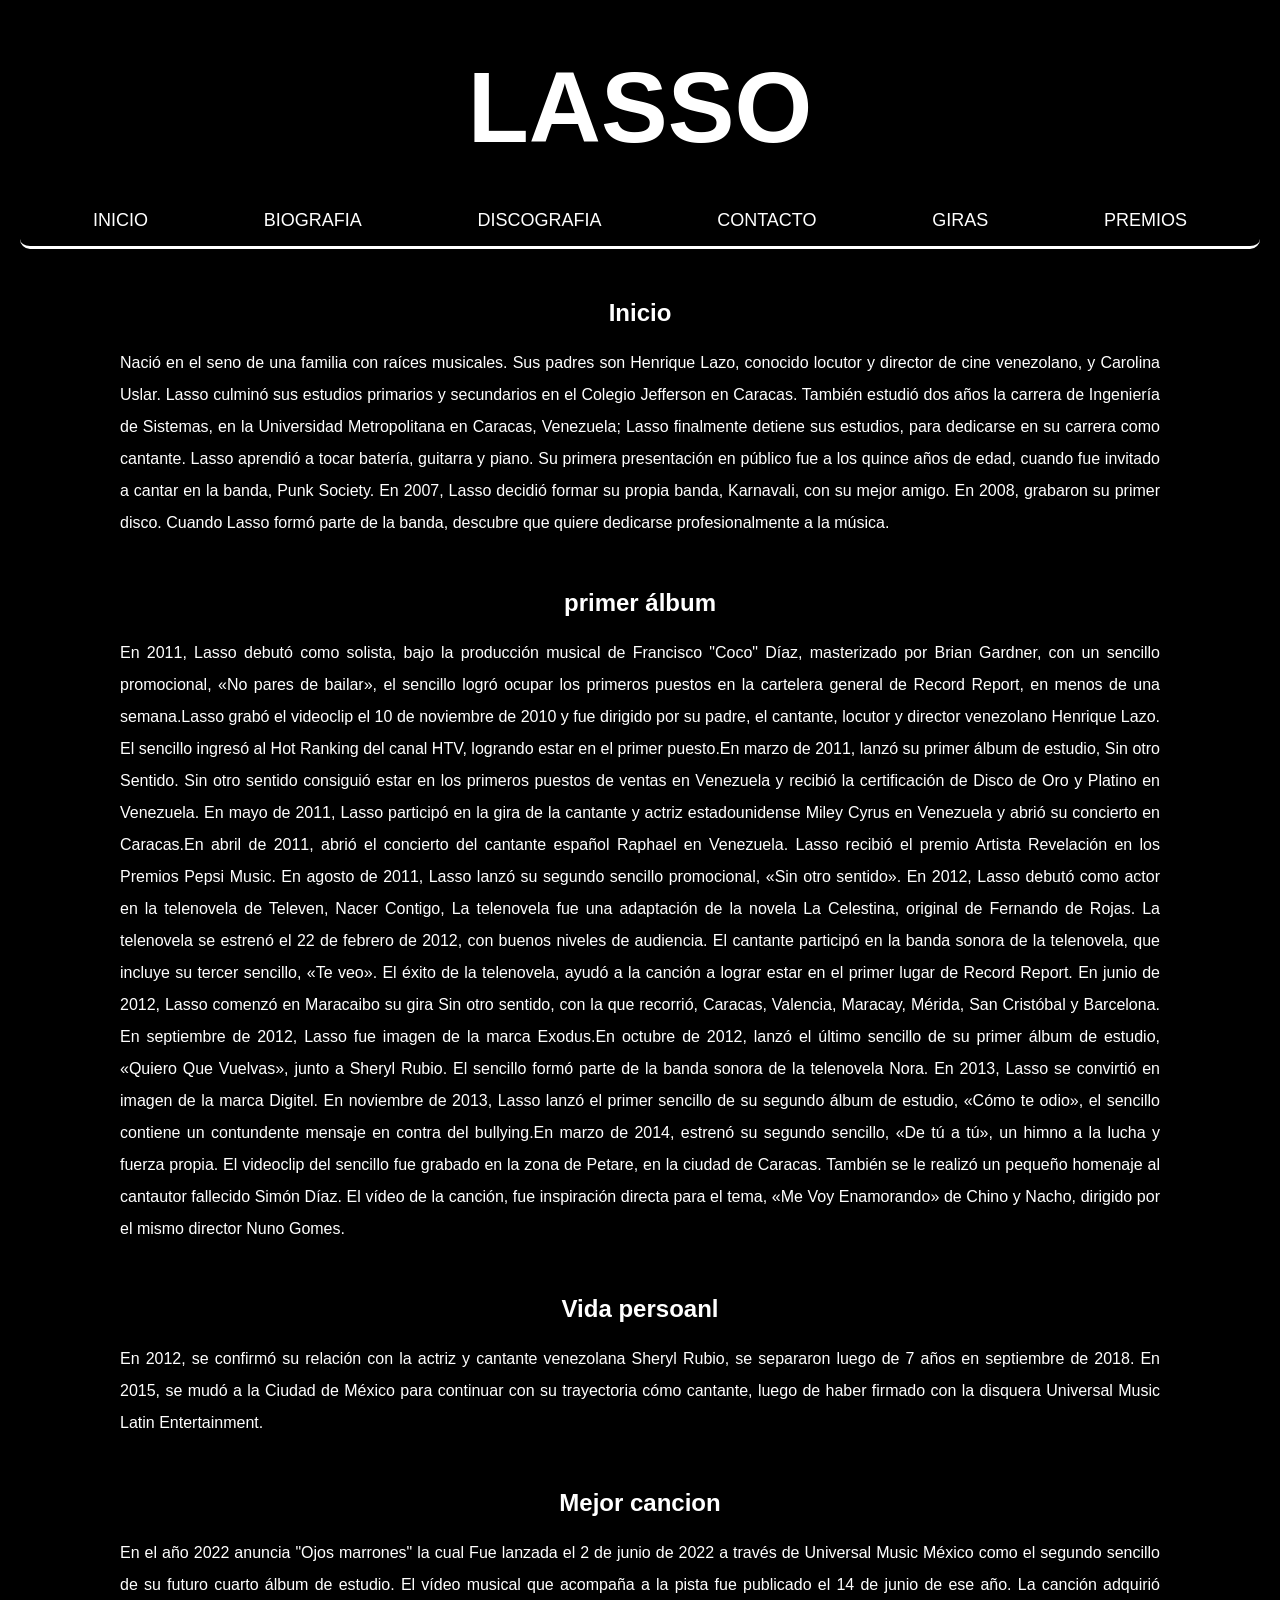
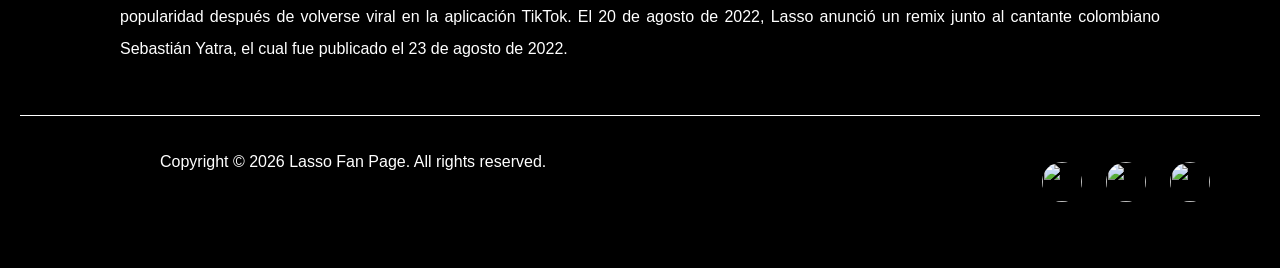
==== otraspaginas/biografia.html @ 793cf857 "Bibliografía y primer guardado oficial" ====
<!DOCTYPE html>
<html lang="en">
<head>
    <meta charset="UTF-8">
    <meta name="viewport" content="width=device-width, initial-scale=1.0">
    <link rel="stylesheet" href="../css/style.css">
    <title>Lasso fan page</title>
</head>
<body>
    <header>
        <h1>LASSO</h1>
    </header>
    <nav>
        <div class="barra">
            <a class="nav-link" href="../index.html">INICIO</a>
            <a class="nav-link" href="/biografia.html">BIOGRAFIA</a>
            <a class="nav-link" href="/discografia.html">DISCOGRAFIA</a>
            <a class="nav-link" href="/contacto.html">CONTACTO</a>
            <a class="nav-link" href="/giras.html">GIRAS</a>
            <a class="nav-link" href="/premios.html">PREMIOS</a>
        </div>
    </nav>
    
    <section class="bibliografia">

        <h2 class="subtitulo">Inicio</h2>
            <p>Nació en el seno de una familia con raíces musicales. Sus padres son Henrique Lazo, conocido locutor y director de cine venezolano, y Carolina Uslar. 
            Lasso culminó sus estudios primarios y secundarios en el Colegio Jefferson en Caracas. También estudió dos años la carrera de Ingeniería de Sistemas, 
            en la Universidad Metropolitana en Caracas, Venezuela; Lasso finalmente detiene sus estudios, para dedicarse en su carrera como cantante. Lasso aprendió 
            a tocar batería, guitarra y piano.
            Su primera presentación en público fue a los quince años de edad, cuando fue invitado a cantar en la banda, Punk Society. En 2007, Lasso decidió formar 
            su propia banda, Karnavali, con su mejor amigo. En 2008, grabaron su primer disco. Cuando Lasso formó parte de la banda, descubre que quiere dedicarse 
            profesionalmente a la música.</p>

        <h2 class="subtitulo">primer álbum</h2>
            <p>En 2011, Lasso debutó como solista, bajo la producción musical de Francisco "Coco" Díaz, masterizado por Brian Gardner, con un sencillo promocional, 
            «No pares de bailar», el sencillo logró ocupar los primeros puestos en la cartelera general de Record Report, en menos de una semana.Lasso grabó el videoclip 
            el 10 de noviembre de 2010 y fue dirigido por su padre, el cantante, locutor y director venezolano Henrique Lazo. El sencillo ingresó al Hot Ranking del canal 
            HTV, logrando estar en el primer puesto.En marzo de 2011, lanzó su primer álbum de estudio, Sin otro Sentido. Sin otro sentido consiguió estar en los primeros 
            puestos de ventas en Venezuela y recibió la certificación de Disco de Oro y Platino en Venezuela. En mayo de 2011, Lasso participó en la gira de la cantante y 
            actriz estadounidense Miley Cyrus en Venezuela y abrió su concierto en Caracas.En abril de 2011, abrió el concierto del cantante español Raphael en Venezuela. 
            Lasso recibió el premio Artista Revelación en los Premios Pepsi Music. En agosto de 2011, Lasso lanzó su segundo sencillo promocional, «Sin otro sentido». En 
            2012, Lasso debutó como actor en la telenovela de Televen, Nacer Contigo, La telenovela fue una adaptación de la novela La Celestina, original de Fernando de 
            Rojas. La telenovela se estrenó el 22 de febrero de 2012, con buenos niveles de audiencia. El cantante participó en la banda sonora de la telenovela, que incluye 
            su tercer sencillo, «Te veo». El éxito de la telenovela, ayudó a la canción a lograr estar en el primer lugar de Record Report. En junio de 2012, Lasso comenzó 
            en Maracaibo su gira Sin otro sentido, con la que recorrió, Caracas, Valencia, Maracay, Mérida, San Cristóbal y Barcelona. En septiembre de 2012, Lasso fue imagen 
            de la marca Exodus.En octubre de 2012, lanzó el último sencillo de su primer álbum de estudio, «Quiero Que Vuelvas», junto a Sheryl Rubio. El sencillo formó parte 
            de la banda sonora de la telenovela Nora. En 2013, Lasso se convirtió en imagen de la marca Digitel. En noviembre de 2013, Lasso lanzó el primer sencillo de su segundo 
            álbum de estudio, «Cómo te odio», el sencillo contiene un contundente mensaje en contra del bullying.En marzo de 2014, estrenó su segundo sencillo, «De tú a tú», 
            un himno a la lucha y fuerza propia. El videoclip del sencillo fue grabado en la zona de Petare, en la ciudad de Caracas. También se le realizó un pequeño 
            homenaje al cantautor fallecido Simón Díaz. El vídeo de la canción, fue inspiración directa para el tema, «Me Voy Enamorando» de Chino y Nacho, dirigido por el 
            mismo director Nuno Gomes.</p>
        
        <h2 class="subtitulo">Vida persoanl</h2>
            <p>En 2012, se confirmó su relación con la actriz y cantante venezolana Sheryl Rubio, se separaron luego de 7 años en septiembre de 2018. En 2015, se mudó a la Ciudad de México para continuar con su trayectoria cómo cantante, luego de haber firmado con la disquera Universal Music Latin Entertainment.</p>

        <h2 class="subtitulo">Mejor cancion</h2>
            <p>En el año 2022 anuncia "Ojos marrones" la cual Fue lanzada el 2 de junio de 2022 a través de Universal Music México como el segundo sencillo de su futuro cuarto 
            álbum de estudio. El vídeo musical que acompaña a la pista fue publicado el 14 de junio de ese año. La canción adquirió popularidad después de volverse viral en la 
            aplicación TikTok. El 20 de agosto de 2022, Lasso anunció un remix junto al cantante colombiano Sebastián Yatra, el cual fue publicado el 23 de agosto de 2022.</p>
    </section>
    
    <footer>
        <p class="footer">Copyright © 2026 Lasso Fan Page. All rights reserved.</p>
        <div class="redes">
            <img src="https://play-lh.googleusercontent.com/Gqxk4T0uZsDwFp07DE-508hkyvcNmgFuRwPiwTEfF7D7OzGv1FdHDzEyMxNsSBZLOJlGpe3ULvVM2RgrRAlBqA" alt="">
            <img src="https://img.magnific.com/vector-premium/nuevo-logotipo-twitter-x-2023-descarga-vector-logotipo-twitter-x_691560-10806.jpg?semt=ais_hybrid&w=740&q=80" alt="">
            <img src="https://img.magnific.com/free-vector/instagram-logo_1199-122.jpg?semt=ais_hybrid&w=740&q=80" alt="">
        </div>
    </footer>
</body>
</html>
---- css/style.css ----
body{
    background-color: black;
    margin: 0;
    padding: 20px;
}

h1{
    text-align: center;
    color: white;
    font-family: 'castellar', sans-serif;
    margin: 30px 0;
    font-size: 100px
}

.imagenesdeinicio{
    display: block;
    border-radius: 10px;
    margin: 40px auto;
    max-width: 100%;
}

.nav-link{
    color: white;
    text-decoration: none;
    font-family: 'castellar', sans-serif;
    font-size: 18px;
}

nav{
    background-color: black;
    border-radius: 0 0 10px 10px;
    padding: 10px;
    margin-bottom: 20px;
    border-bottom: white 3px solid;
    position: sticky;
    top: 0px;
    z-index: 1000;
}

.barra{
    display: flex;
    flex-direction: row;
    justify-content: Space-around;
    height: 100%;
    margin: 5px;
}

.contexto{
    display: flex;
    flex-direction: column;
    align-items: center;
    color: white;
    font-family: 'Arial', sans-serif;
    margin: 75px 100px;
}

p{
    color: white;
    font-family: 'Arial', sans-serif;
    text-align: justify;
    line-height: 2.0;
    margin: 10px 100px 50px 100px;
}

.imagenescollage{
  display: flex;
  flex-direction: row;
  gap: 15px;
  justify-content: center;
  flex-wrap: wrap;
  padding: 20px;
  width: 100%;
  box-sizing: border-box;
}

footer{
    display: flex;
  justify-content: space-between;
  align-items: center;
  padding: 20px 40px;
  color: white;
  background-color: #000;
  border-top: 1px solid #fff;
}

.redes img{
    width: 40px;
    height: 40px;
    margin: 10px;
    border-radius: 50%;
}

.imagenes{
    flex-grow: 1;
    flex-basis: 300px;
    height: 250px;
    object-fit: cover;
    border-radius: 8px;
}

h2{
    color: white;
    font-family: 'castellar', sans-serif;
    text-align: center;
    margin: 50px 0 20px 0;
}
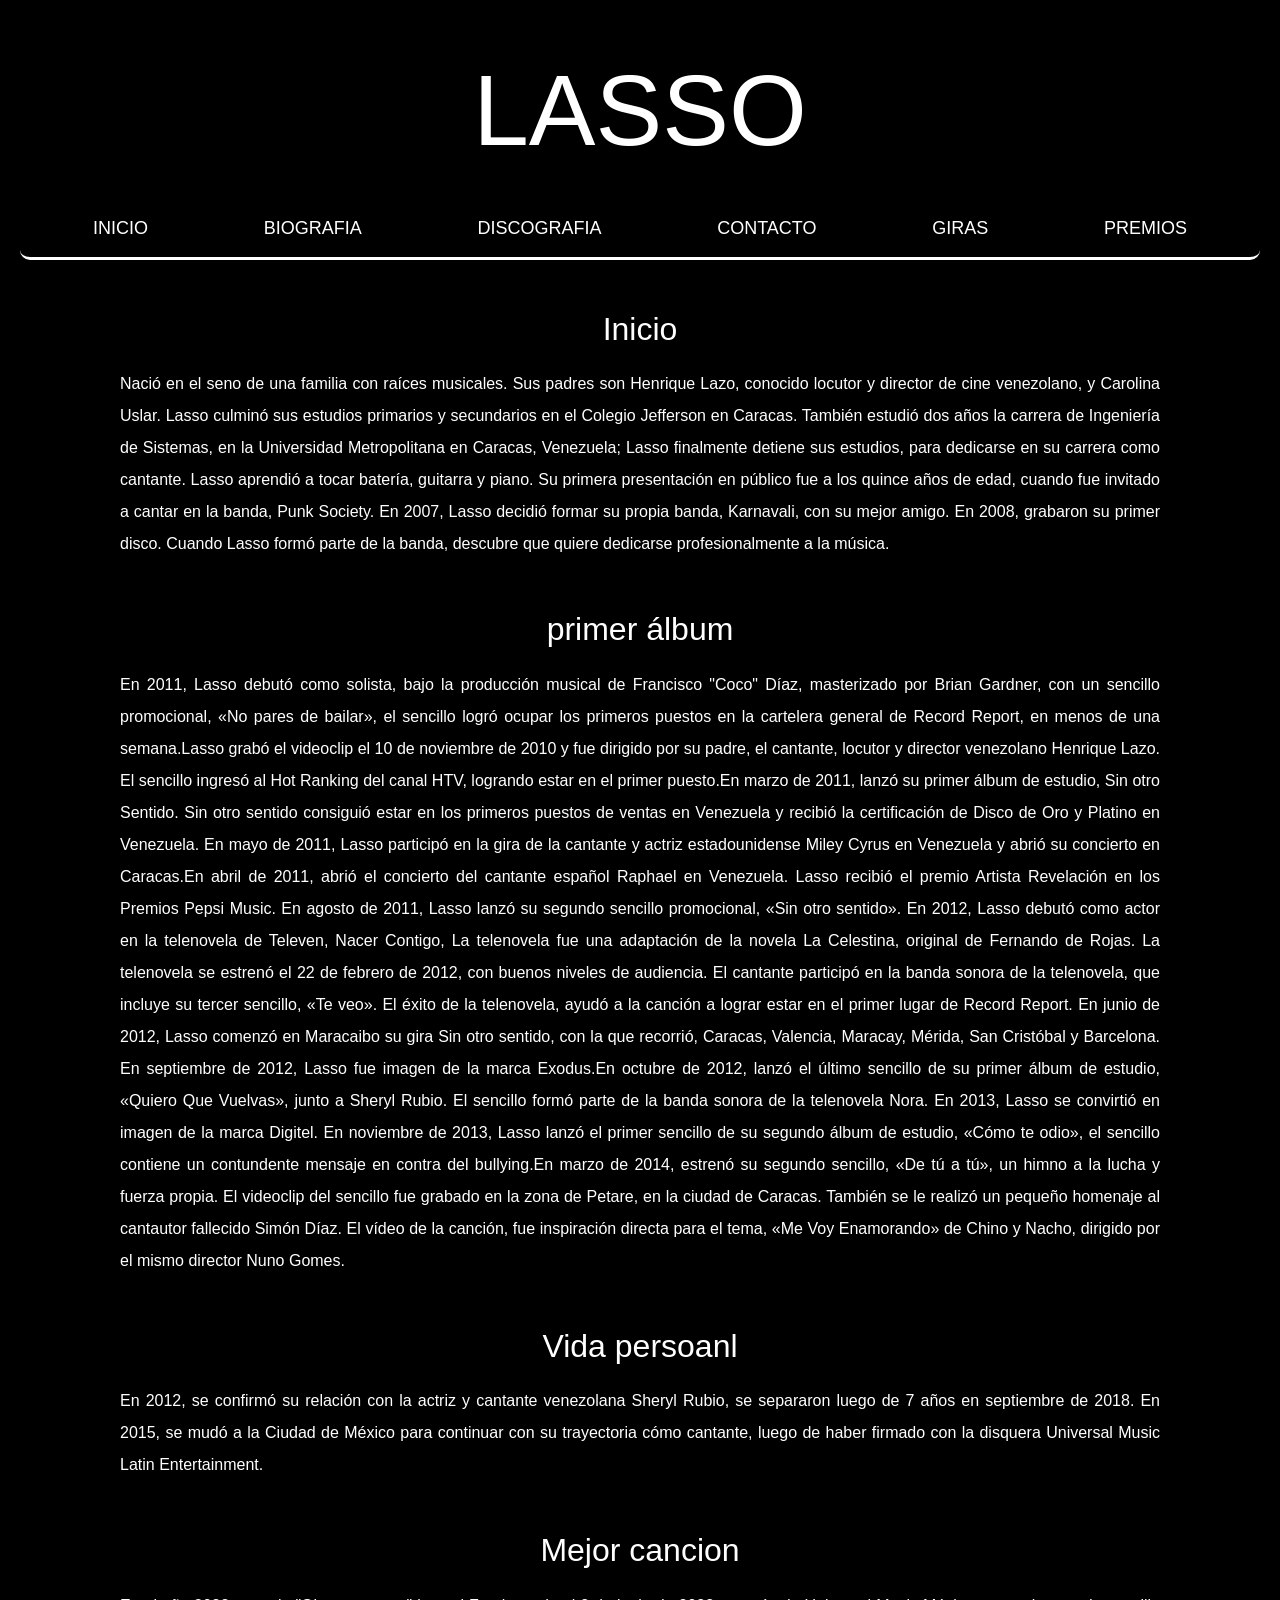
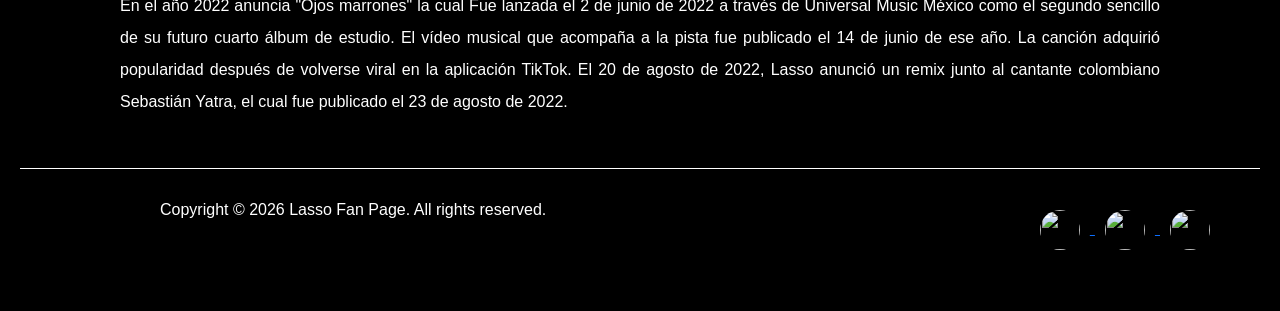
==== commit bc48b448: "Colocamos boostrap" ====
--- a/otraspaginas/biografia.html
+++ b/otraspaginas/biografia.html
@@ -3,6 +3,7 @@
 <head>
     <meta charset="UTF-8">
     <meta name="viewport" content="width=device-width, initial-scale=1.0">
+    <link href="https://cdn.jsdelivr.net/npm/bootstrap@5.3.8/dist/css/bootstrap.min.css" rel="stylesheet" integrity="sha384-sRIl4kxILFvY47J16cr9ZwB07vP4J8+LH7qKQnuqkuIAvNWLzeN8tE5YBujZqJLB" crossorigin="anonymous">
     <link rel="stylesheet" href="../css/style.css">
     <title>Lasso fan page</title>
 </head>
@@ -13,11 +14,11 @@
     <nav>
         <div class="barra">
             <a class="nav-link" href="../index.html">INICIO</a>
-            <a class="nav-link" href="/biografia.html">BIOGRAFIA</a>
-            <a class="nav-link" href="/discografia.html">DISCOGRAFIA</a>
-            <a class="nav-link" href="/contacto.html">CONTACTO</a>
-            <a class="nav-link" href="/giras.html">GIRAS</a>
-            <a class="nav-link" href="/premios.html">PREMIOS</a>
+            <a class="nav-link" href="biografia.html">BIOGRAFIA</a>
+            <a class="nav-link" href="discografia.html">DISCOGRAFIA</a>
+            <a class="nav-link" href="contacto.html">CONTACTO</a>
+            <a class="nav-link" href="giras.html">GIRAS</a>
+            <a class="nav-link" href="premios.html">PREMIOS</a>
         </div>
     </nav>
     
@@ -61,11 +62,17 @@
     </section>
     
     <footer>
-        <p class="footer">Copyright © 2026 Lasso Fan Page. All rights reserved.</p>
+        <p>Copyright © 2026 Lasso Fan Page. All rights reserved.</p>
         <div class="redes">
+            <a href="https://wa.me/5491123456789" target="_blank">
             <img src="https://play-lh.googleusercontent.com/Gqxk4T0uZsDwFp07DE-508hkyvcNmgFuRwPiwTEfF7D7OzGv1FdHDzEyMxNsSBZLOJlGpe3ULvVM2RgrRAlBqA" alt="">
-            <img src="https://img.magnific.com/vector-premium/nuevo-logotipo-twitter-x-2023-descarga-vector-logotipo-twitter-x_691560-10806.jpg?semt=ais_hybrid&w=740&q=80" alt="">
-            <img src="https://img.magnific.com/free-vector/instagram-logo_1199-122.jpg?semt=ais_hybrid&w=740&q=80" alt="">
+            </a>
+             <a href="https://x.com/lassomusica" target="_blank">
+             <img src="https://img.magnific.com/vector-premium/nuevo-logotipo-twitter-x-2023-descarga-vector-logotipo-twitter-x_691560-10806.jpg?semt=ais_hybrid&w=740&q=80" alt="">
+             </a>
+             <a href="https://www.instagram.com/lassomusica/" target="_blank">
+             <img src="https://img.magnific.com/free-vector/instagram-logo_1199-122.jpg?semt=ais_hybrid&w=740&q=80" alt="">
+             </a>
         </div>
     </footer>
 </body>
--- a/css/style.css
+++ b/css/style.css
@@ -77,7 +77,7 @@
     display: flex;
   justify-content: space-between;
   align-items: center;
-  padding: 20px 40px;
+  padding: 15px 40px;
   color: white;
   background-color: #000;
   border-top: 1px solid #fff;
@@ -103,4 +103,26 @@
     font-family: 'castellar', sans-serif;
     text-align: center;
     margin: 50px 0 20px 0;
+}
+
+.contacto {
+  display: flex;
+  flex-direction: column;
+  justify-content:left;
+  flex-wrap: wrap;
+  gap: 15px;
+}
+
+.contacto-info{
+    display: flex;
+    flex-direction: row;
+    align-items: center;
+    gap: 5px;
+}
+
+.contacto img{
+    height: 150px;
+    width: 200px;
+    object-fit: cover;
+    border-radius: 20px;
 }
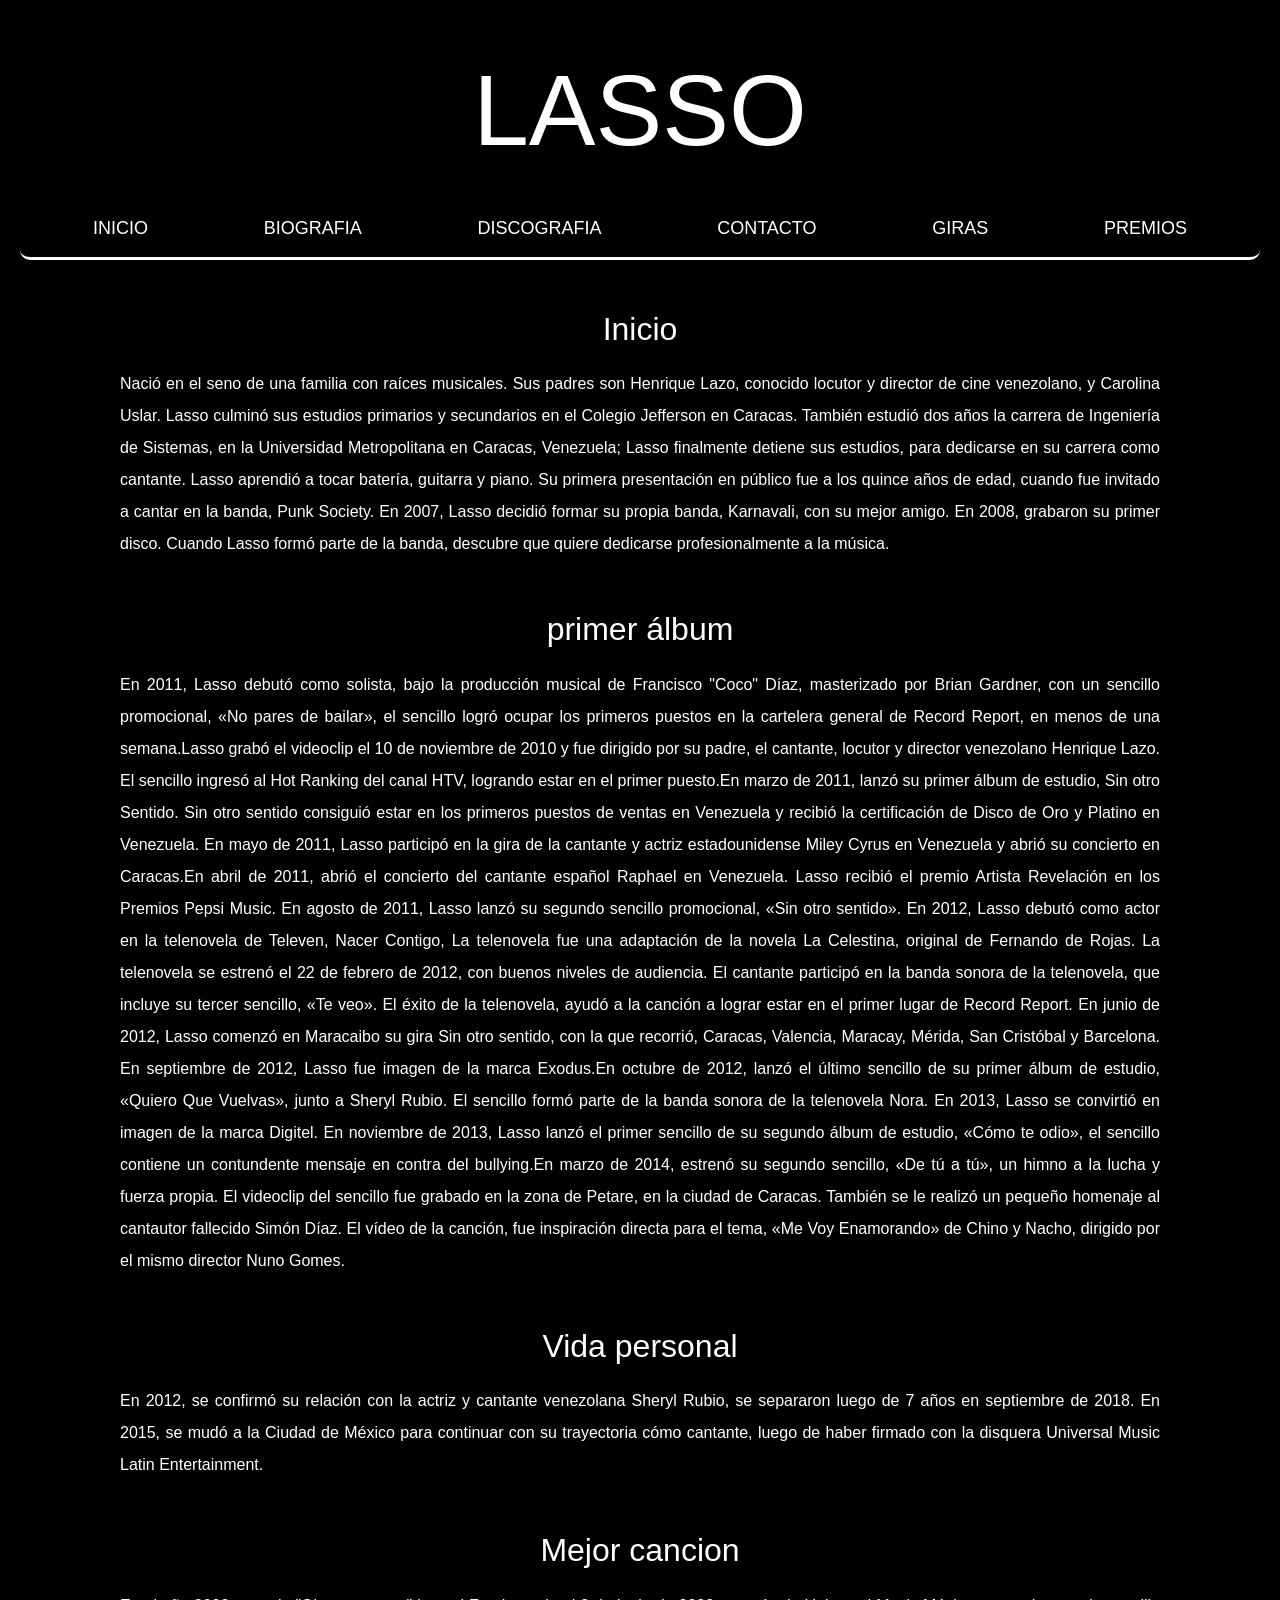
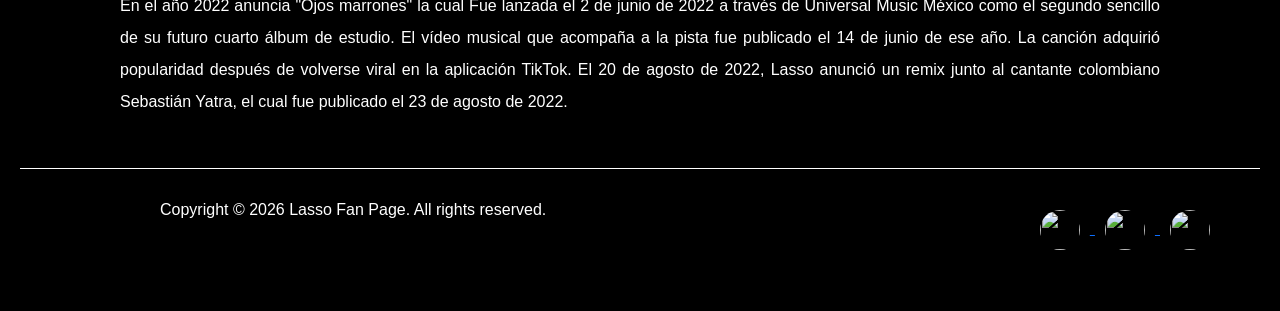
==== commit 69883ab2: "Queda embellecer" ====
--- a/otraspaginas/biografia.html
+++ b/otraspaginas/biografia.html
@@ -52,7 +52,7 @@
             homenaje al cantautor fallecido Simón Díaz. El vídeo de la canción, fue inspiración directa para el tema, «Me Voy Enamorando» de Chino y Nacho, dirigido por el 
             mismo director Nuno Gomes.</p>
         
-        <h2 class="subtitulo">Vida persoanl</h2>
+        <h2 class="subtitulo">Vida personal</h2>
             <p>En 2012, se confirmó su relación con la actriz y cantante venezolana Sheryl Rubio, se separaron luego de 7 años en septiembre de 2018. En 2015, se mudó a la Ciudad de México para continuar con su trayectoria cómo cantante, luego de haber firmado con la disquera Universal Music Latin Entertainment.</p>
 
         <h2 class="subtitulo">Mejor cancion</h2>
@@ -75,5 +75,6 @@
              </a>
         </div>
     </footer>
+    <script src="https://cdn.jsdelivr.net/npm/bootstrap@5.3.8/dist/js/bootstrap.bundle.min.js" integrity="sha384-FKyoEForCGlyvwx9Hj09JcYn3nv7wiPVlz7YYwJrWVcXK/BmnVDxM+D2scQbITxI" crossorigin="anonymous"></script>
 </body>
 </html>
--- a/css/style.css
+++ b/css/style.css
@@ -125,4 +125,52 @@
     width: 200px;
     object-fit: cover;
     border-radius: 20px;
+}
+
+.albunes {
+  display: flex;
+  flex-direction: row;
+  justify-content: center;
+  flex-wrap: wrap;
+  gap: 20px;
+  padding: 20px;
+  align-items: flex-start;
+}
+
+.card-body {
+  background-color: #2CA8DE !important;
+  color: white !important;
+}
+
+.carousel-inner .carousel-item img {
+  width: 100%;
+  height: 500px;
+}
+
+.algodon{
+    display: flex;
+    flex-direction: row;
+    align-items: center;
+    margin: 25px 10px;
+}
+
+.qsps{
+    display: flex;
+    flex-direction: row;
+    align-items: center;
+    margin: 25px 10px;
+}
+
+.malcriado{
+    display: flex;
+    flex-direction: row;
+    align-items: center;
+    margin: 25px 10px;
+}
+
+.girasimg{
+    width: 320px;
+    height: 300px;
+    border-radius: 10px;
+    margin: 20px 0;
 }
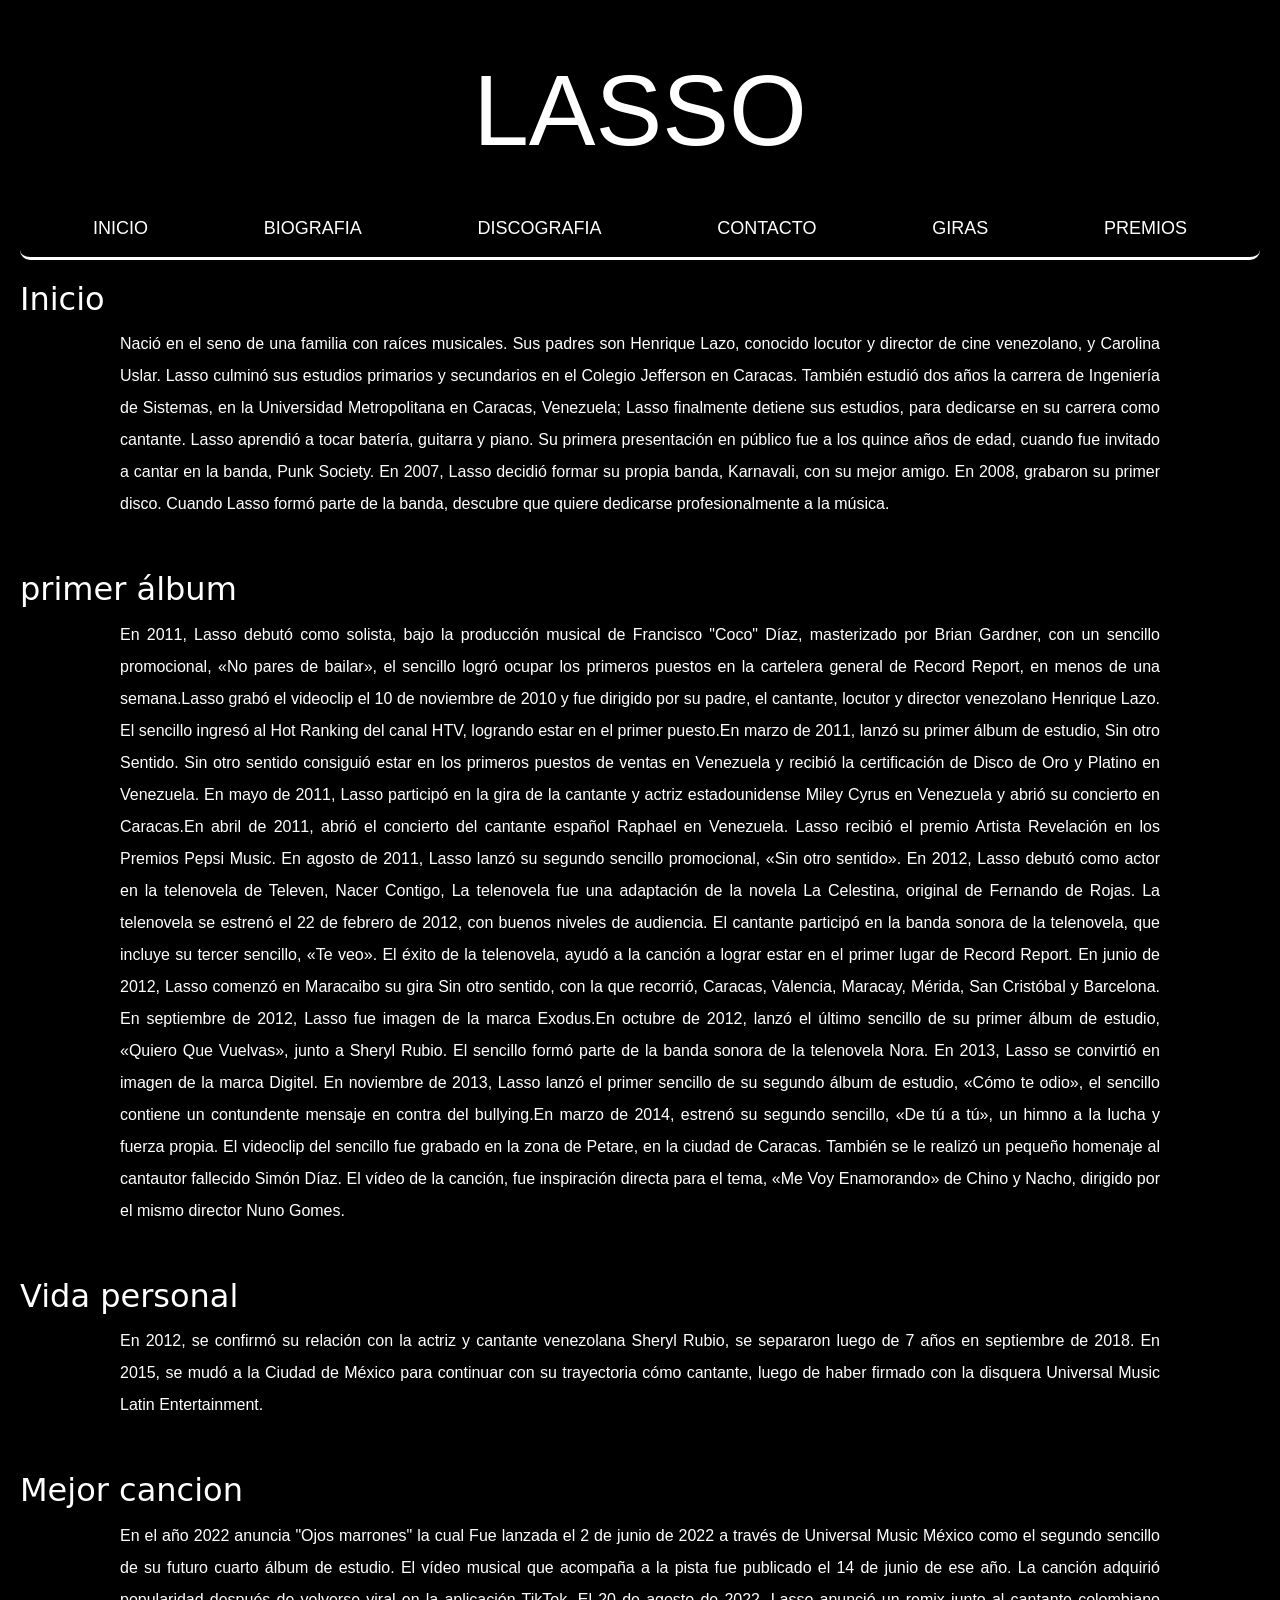
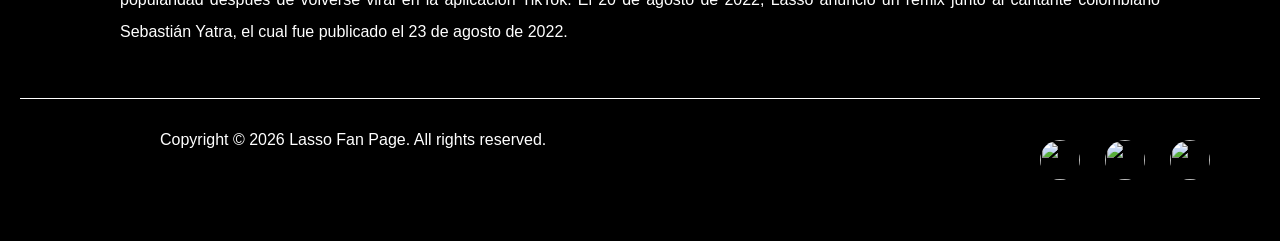
==== commit 7853d71a: "aprendimos a usar sass" ====
--- a/otraspaginas/biografia.html
+++ b/otraspaginas/biografia.html
@@ -25,7 +25,7 @@
     <section class="bibliografia">
 
         <h2 class="subtitulo">Inicio</h2>
-            <p>Nació en el seno de una familia con raíces musicales. Sus padres son Henrique Lazo, conocido locutor y director de cine venezolano, y Carolina Uslar. 
+        <p>Nació en el seno de una familia con raíces musicales. Sus padres son Henrique Lazo, conocido locutor y director de cine venezolano, y Carolina Uslar. 
             Lasso culminó sus estudios primarios y secundarios en el Colegio Jefferson en Caracas. También estudió dos años la carrera de Ingeniería de Sistemas, 
             en la Universidad Metropolitana en Caracas, Venezuela; Lasso finalmente detiene sus estudios, para dedicarse en su carrera como cantante. Lasso aprendió 
             a tocar batería, guitarra y piano.
@@ -34,7 +34,7 @@
             profesionalmente a la música.</p>
 
         <h2 class="subtitulo">primer álbum</h2>
-            <p>En 2011, Lasso debutó como solista, bajo la producción musical de Francisco "Coco" Díaz, masterizado por Brian Gardner, con un sencillo promocional, 
+        <p>En 2011, Lasso debutó como solista, bajo la producción musical de Francisco "Coco" Díaz, masterizado por Brian Gardner, con un sencillo promocional, 
             «No pares de bailar», el sencillo logró ocupar los primeros puestos en la cartelera general de Record Report, en menos de una semana.Lasso grabó el videoclip 
             el 10 de noviembre de 2010 y fue dirigido por su padre, el cantante, locutor y director venezolano Henrique Lazo. El sencillo ingresó al Hot Ranking del canal 
             HTV, logrando estar en el primer puesto.En marzo de 2011, lanzó su primer álbum de estudio, Sin otro Sentido. Sin otro sentido consiguió estar en los primeros 
@@ -53,10 +53,10 @@
             mismo director Nuno Gomes.</p>
         
         <h2 class="subtitulo">Vida personal</h2>
-            <p>En 2012, se confirmó su relación con la actriz y cantante venezolana Sheryl Rubio, se separaron luego de 7 años en septiembre de 2018. En 2015, se mudó a la Ciudad de México para continuar con su trayectoria cómo cantante, luego de haber firmado con la disquera Universal Music Latin Entertainment.</p>
+        <p>En 2012, se confirmó su relación con la actriz y cantante venezolana Sheryl Rubio, se separaron luego de 7 años en septiembre de 2018. En 2015, se mudó a la Ciudad de México para continuar con su trayectoria cómo cantante, luego de haber firmado con la disquera Universal Music Latin Entertainment.</p>
 
         <h2 class="subtitulo">Mejor cancion</h2>
-            <p>En el año 2022 anuncia "Ojos marrones" la cual Fue lanzada el 2 de junio de 2022 a través de Universal Music México como el segundo sencillo de su futuro cuarto 
+        <p>En el año 2022 anuncia "Ojos marrones" la cual Fue lanzada el 2 de junio de 2022 a través de Universal Music México como el segundo sencillo de su futuro cuarto 
             álbum de estudio. El vídeo musical que acompaña a la pista fue publicado el 14 de junio de ese año. La canción adquirió popularidad después de volverse viral en la 
             aplicación TikTok. El 20 de agosto de 2022, Lasso anunció un remix junto al cantante colombiano Sebastián Yatra, el cual fue publicado el 23 de agosto de 2022.</p>
     </section>
--- a/css/style.css
+++ b/css/style.css
@@ -1,80 +1,10 @@
-body{
-    background-color: black;
-    margin: 0;
-    padding: 20px;
-}
-
-h1{
-    text-align: center;
-    color: white;
-    font-family: 'castellar', sans-serif;
-    margin: 30px 0;
-    font-size: 100px
-}
-
-.imagenesdeinicio{
-    display: block;
-    border-radius: 10px;
-    margin: 40px auto;
-    max-width: 100%;
-}
-
-.nav-link{
-    color: white;
-    text-decoration: none;
-    font-family: 'castellar', sans-serif;
-    font-size: 18px;
-}
-
-nav{
-    background-color: black;
-    border-radius: 0 0 10px 10px;
-    padding: 10px;
-    margin-bottom: 20px;
-    border-bottom: white 3px solid;
-    position: sticky;
-    top: 0px;
-    z-index: 1000;
-}
-
-.barra{
-    display: flex;
-    flex-direction: row;
-    justify-content: Space-around;
-    height: 100%;
-    margin: 5px;
-}
-
-.contexto{
-    display: flex;
-    flex-direction: column;
-    align-items: center;
-    color: white;
-    font-family: 'Arial', sans-serif;
-    margin: 75px 100px;
-}
-
-p{
-    color: white;
-    font-family: 'Arial', sans-serif;
-    text-align: justify;
-    line-height: 2.0;
-    margin: 10px 100px 50px 100px;
-}
-
-.imagenescollage{
-  display: flex;
-  flex-direction: row;
-  gap: 15px;
-  justify-content: center;
-  flex-wrap: wrap;
+body {
+  background-color: black;
+  margin: 0;
   padding: 20px;
-  width: 100%;
-  box-sizing: border-box;
-}
-
-footer{
-    display: flex;
+}
+body footer {
+  display: flex;
   justify-content: space-between;
   align-items: center;
   padding: 15px 40px;
@@ -82,52 +12,97 @@
   background-color: #000;
   border-top: 1px solid #fff;
 }
-
-.redes img{
-    width: 40px;
-    height: 40px;
-    margin: 10px;
-    border-radius: 50%;
-}
-
-.imagenes{
-    flex-grow: 1;
-    flex-basis: 300px;
-    height: 250px;
-    object-fit: cover;
-    border-radius: 8px;
-}
-
-h2{
-    color: white;
-    font-family: 'castellar', sans-serif;
-    text-align: center;
-    margin: 50px 0 20px 0;
-}
-
-.contacto {
-  display: flex;
-  flex-direction: column;
-  justify-content:left;
-  flex-wrap: wrap;
-  gap: 15px;
-}
-
-.contacto-info{
-    display: flex;
-    flex-direction: row;
-    align-items: center;
-    gap: 5px;
-}
-
-.contacto img{
-    height: 150px;
-    width: 200px;
-    object-fit: cover;
-    border-radius: 20px;
-}
-
-.albunes {
+body footer p {
+  color: white;
+  font-family: "Arial", sans-serif;
+  text-align: justify;
+  line-height: 2;
+  margin: 10px 100px 50px 100px;
+}
+body footer .redes a {
+  text-decoration: none !important;
+}
+body footer .redes img {
+  width: 40px;
+  height: 40px;
+  margin: 10px;
+  border-radius: 50%;
+}
+
+body {
+  background-color: black;
+  margin: 0;
+  padding: 20px;
+}
+body header h1 {
+  text-align: center;
+  color: white;
+  font-family: "castellar", sans-serif;
+  margin: 30px 0;
+  font-size: 100px;
+}
+body nav {
+  background-color: black;
+  border-radius: 0 0 10px 10px;
+  padding: 10px;
+  margin-bottom: 20px;
+  border-bottom: white 3px solid;
+  position: sticky;
+  top: 0px;
+  z-index: 1000;
+}
+body nav .barra {
+  display: flex;
+  flex-direction: row;
+  justify-content: Space-around;
+  height: 100%;
+  margin: 5px;
+}
+body nav .barra .nav-link {
+  color: white;
+  text-decoration: none;
+  font-family: "castellar", sans-serif;
+  font-size: 18px;
+}
+body div .carousel-inner .carousel-item img {
+  width: 100%;
+  height: 500px;
+}
+body .contexto {
+  display: flex;
+  flex-direction: column;
+  align-items: center;
+  color: white;
+  font-family: "Arial", sans-serif;
+  margin: 75px 100px;
+}
+body .contexto h2 {
+  font-family: "castellar", sans-serif;
+  text-align: center;
+  margin: 50px 0 20px 0;
+}
+body .contexto p {
+  font-family: "Arial", sans-serif;
+  text-align: justify;
+  line-height: 2;
+  margin: 10px 100px 50px 100px;
+}
+
+body .bibliografia {
+  color: white !important;
+}
+body .bibliografia .subtitulo {
+  color: white !important;
+}
+body .bibliografia p {
+  color: white !important;
+  font-family: "Arial", sans-serif;
+  text-align: justify;
+  line-height: 2;
+  margin: 10px 100px 50px 100px;
+}
+
+body .albunes {
   display: flex;
   flex-direction: row;
   justify-content: center;
@@ -136,41 +111,150 @@
   padding: 20px;
   align-items: flex-start;
 }
-
-.card-body {
+body .albunes div .card-body {
   background-color: #2CA8DE !important;
   color: white !important;
 }
 
-.carousel-inner .carousel-item img {
-  width: 100%;
-  height: 500px;
-}
-
-.algodon{
-    display: flex;
-    flex-direction: row;
-    align-items: center;
-    margin: 25px 10px;
-}
-
-.qsps{
-    display: flex;
-    flex-direction: row;
-    align-items: center;
-    margin: 25px 10px;
-}
-
-.malcriado{
-    display: flex;
-    flex-direction: row;
-    align-items: center;
-    margin: 25px 10px;
-}
-
-.girasimg{
-    width: 320px;
-    height: 300px;
-    border-radius: 10px;
-    margin: 20px 0;
-}+body h1 {
+  color: aqua;
+}
+body .giras .awt {
+  color: azure;
+  margin-top: 20px;
+}
+body .giras .algodon {
+  display: flex;
+  flex-direction: row;
+  align-items: center;
+  margin: 25px 10px;
+}
+body .giras .algodon .girasimg {
+  width: 220px;
+  height: 300px;
+  border-radius: 10px;
+  margin: 20px 0;
+}
+body .giras .qspswt {
+  color: #FF62BB;
+  text-align: right;
+  margin-right: 50px;
+}
+body .giras .qsps {
+  display: flex;
+  flex-direction: row;
+  align-items: center;
+  margin: 25px 10px;
+  gap: 5px;
+  padding: 10px;
+}
+body .giras .qsps .girasimg {
+  width: 220px;
+  height: 300px;
+  border-radius: 10px;
+  margin: 20px 0;
+}
+body .giras .qsps img {
+  border-radius: 10px;
+  order: 1;
+  flex-shrink: 0;
+}
+body .giras .qsps p {
+  font-size: 16px;
+  order: 2;
+  line-height: 1.8;
+  text-align: justify;
+}
+body .giras .mwt {
+  color: brown;
+}
+body .giras .malcriado {
+  display: flex;
+  flex-direction: row;
+  align-items: center;
+  margin: 25px 10px;
+}
+body .giras .malcriado .girasimg {
+  width: 220px;
+  height: 300px;
+  border-radius: 10px;
+  margin: 20px 0;
+}
+
+body .contacto {
+  display: flex;
+  flex-direction: column;
+  justify-content: left;
+  flex-wrap: wrap;
+  gap: 15px;
+}
+body .contacto .contacto-info {
+  display: flex;
+  flex-direction: row;
+  align-items: center;
+  gap: 5px;
+}
+body .contacto .contacto-info img {
+  height: 150px;
+  width: 200px;
+  object-fit: cover;
+  border-radius: 20px;
+}
+
+body .premioslasso ul h2 {
+  color: white;
+  font-family: "castellar", sans-serif;
+  text-align: center;
+  margin: 50px 0 20px 0;
+}
+body .premioslasso ul .pepsi {
+  display: flex;
+  flex-direction: column;
+  align-items: center;
+  margin: 21px 10px;
+}
+body .premioslasso ul .pepsi p {
+  color: white;
+  font-size: 16px;
+  line-height: 1.8;
+  text-align: justify;
+  max-width: 400px;
+  margin-top: 0;
+  margin-bottom: 12px;
+}
+body .premioslasso ul .pepsi img {
+  width: 50%;
+  height: auto;
+  border-radius: 10px;
+  margin: 20px 0;
+}
+body .premioslasso ul .grammy {
+  display: flex;
+  flex-direction: column;
+  align-items: center;
+  margin: 21px 10px;
+}
+body .premioslasso ul .grammy p {
+  font-size: 16px;
+  line-height: 1.8;
+  text-align: justify;
+  max-width: 400px;
+  margin-top: 0;
+  margin-bottom: 12px;
+}
+body .premioslasso ul .grammy img {
+  width: 50%;
+  height: auto;
+  border-radius: 10px;
+  margin: 20px 0;
+}
+
+p {
+  color: white;
+  font-family: "Arial", sans-serif;
+  text-align: justify;
+  line-height: 2;
+  margin: 10px 100px 50px 100px;
+}
+
+/*# sourceMappingURL=style.css.map */
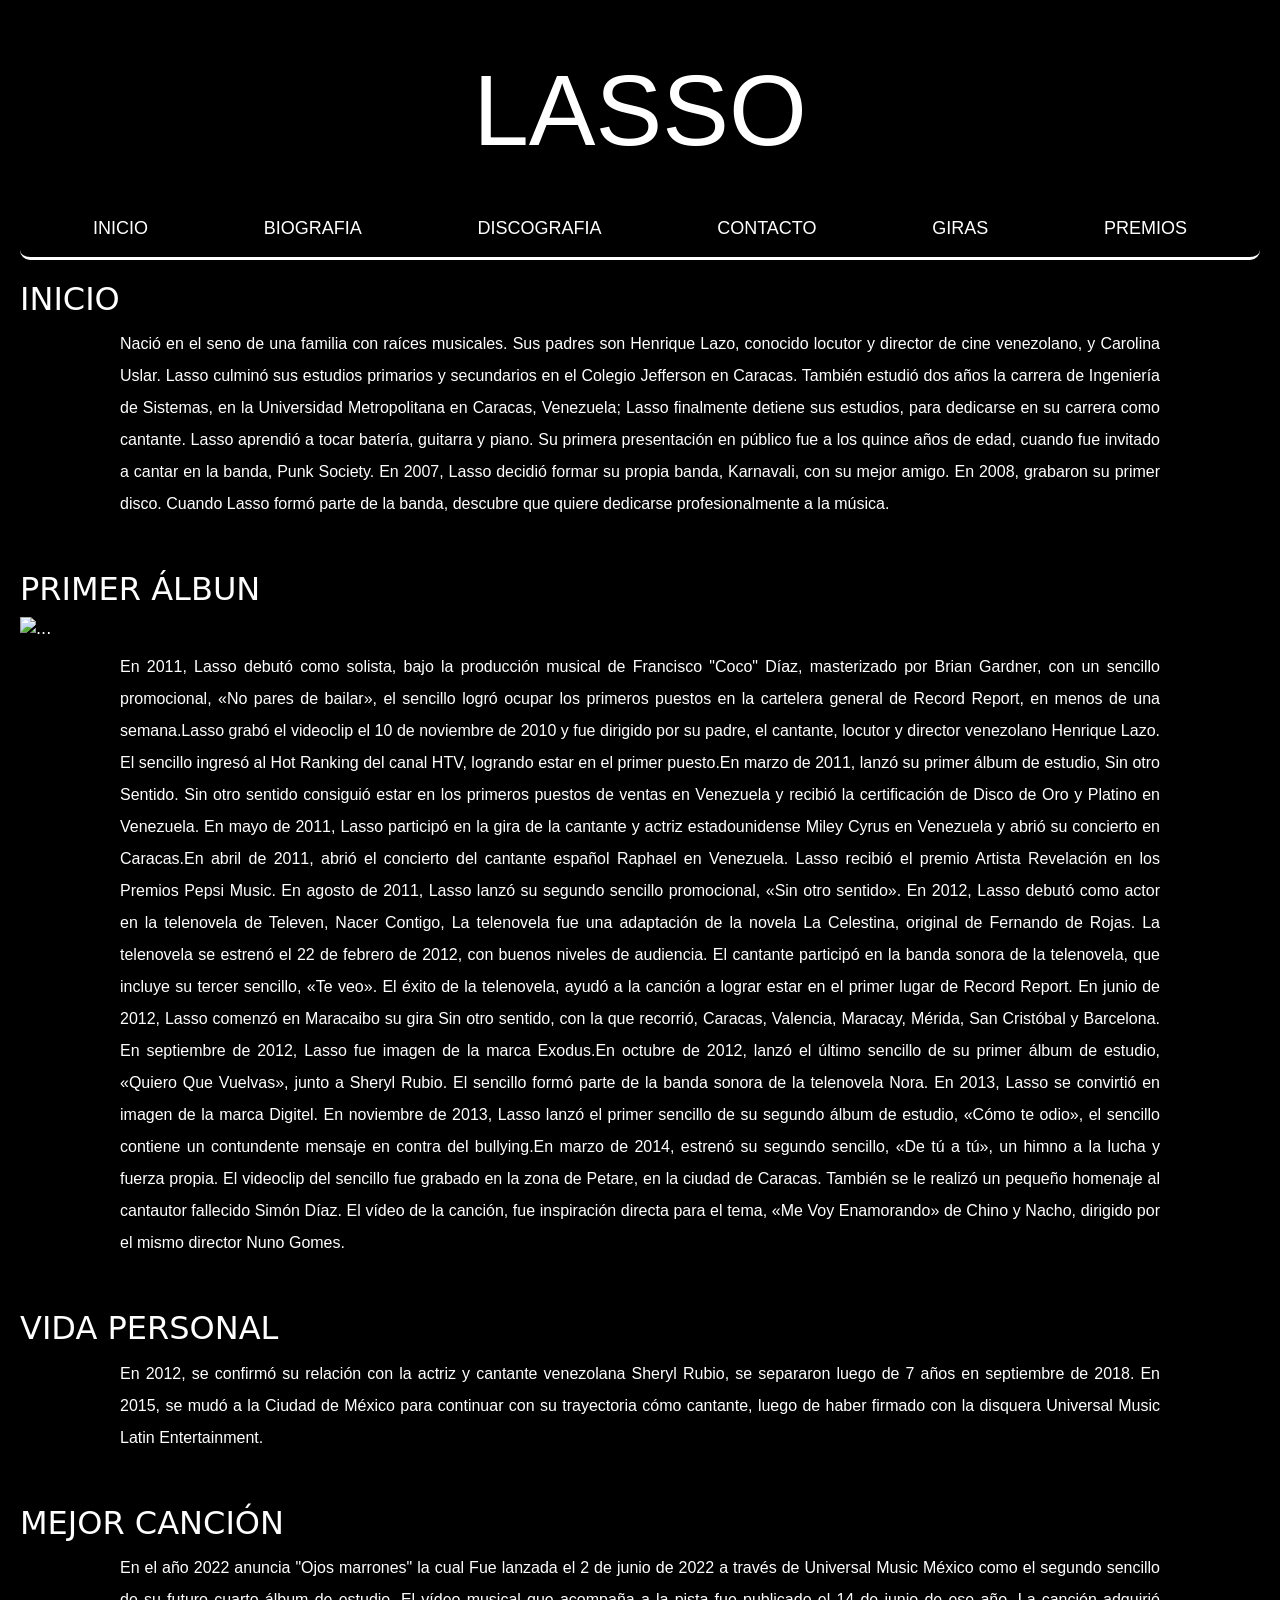
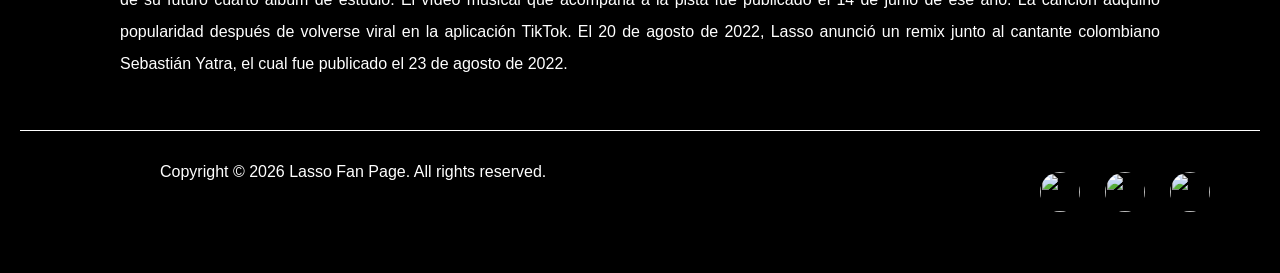
==== commit 94dd014d: "falta responsive" ====
--- a/otraspaginas/biografia.html
+++ b/otraspaginas/biografia.html
@@ -24,7 +24,7 @@
     
     <section class="bibliografia">
 
-        <h2 class="subtitulo">Inicio</h2>
+        <h2 class="subtitulo">INICIO</h2>
         <p>Nació en el seno de una familia con raíces musicales. Sus padres son Henrique Lazo, conocido locutor y director de cine venezolano, y Carolina Uslar. 
             Lasso culminó sus estudios primarios y secundarios en el Colegio Jefferson en Caracas. También estudió dos años la carrera de Ingeniería de Sistemas, 
             en la Universidad Metropolitana en Caracas, Venezuela; Lasso finalmente detiene sus estudios, para dedicarse en su carrera como cantante. Lasso aprendió 
@@ -33,29 +33,35 @@
             su propia banda, Karnavali, con su mejor amigo. En 2008, grabaron su primer disco. Cuando Lasso formó parte de la banda, descubre que quiere dedicarse 
             profesionalmente a la música.</p>
 
-        <h2 class="subtitulo">primer álbum</h2>
-        <p>En 2011, Lasso debutó como solista, bajo la producción musical de Francisco "Coco" Díaz, masterizado por Brian Gardner, con un sencillo promocional, 
-            «No pares de bailar», el sencillo logró ocupar los primeros puestos en la cartelera general de Record Report, en menos de una semana.Lasso grabó el videoclip 
-            el 10 de noviembre de 2010 y fue dirigido por su padre, el cantante, locutor y director venezolano Henrique Lazo. El sencillo ingresó al Hot Ranking del canal 
-            HTV, logrando estar en el primer puesto.En marzo de 2011, lanzó su primer álbum de estudio, Sin otro Sentido. Sin otro sentido consiguió estar en los primeros 
-            puestos de ventas en Venezuela y recibió la certificación de Disco de Oro y Platino en Venezuela. En mayo de 2011, Lasso participó en la gira de la cantante y 
-            actriz estadounidense Miley Cyrus en Venezuela y abrió su concierto en Caracas.En abril de 2011, abrió el concierto del cantante español Raphael en Venezuela. 
-            Lasso recibió el premio Artista Revelación en los Premios Pepsi Music. En agosto de 2011, Lasso lanzó su segundo sencillo promocional, «Sin otro sentido». En 
-            2012, Lasso debutó como actor en la telenovela de Televen, Nacer Contigo, La telenovela fue una adaptación de la novela La Celestina, original de Fernando de 
-            Rojas. La telenovela se estrenó el 22 de febrero de 2012, con buenos niveles de audiencia. El cantante participó en la banda sonora de la telenovela, que incluye 
-            su tercer sencillo, «Te veo». El éxito de la telenovela, ayudó a la canción a lograr estar en el primer lugar de Record Report. En junio de 2012, Lasso comenzó 
-            en Maracaibo su gira Sin otro sentido, con la que recorrió, Caracas, Valencia, Maracay, Mérida, San Cristóbal y Barcelona. En septiembre de 2012, Lasso fue imagen 
-            de la marca Exodus.En octubre de 2012, lanzó el último sencillo de su primer álbum de estudio, «Quiero Que Vuelvas», junto a Sheryl Rubio. El sencillo formó parte 
-            de la banda sonora de la telenovela Nora. En 2013, Lasso se convirtió en imagen de la marca Digitel. En noviembre de 2013, Lasso lanzó el primer sencillo de su segundo 
-            álbum de estudio, «Cómo te odio», el sencillo contiene un contundente mensaje en contra del bullying.En marzo de 2014, estrenó su segundo sencillo, «De tú a tú», 
-            un himno a la lucha y fuerza propia. El videoclip del sencillo fue grabado en la zona de Petare, en la ciudad de Caracas. También se le realizó un pequeño 
-            homenaje al cantautor fallecido Simón Díaz. El vídeo de la canción, fue inspiración directa para el tema, «Me Voy Enamorando» de Chino y Nacho, dirigido por el 
-            mismo director Nuno Gomes.</p>
-        
-        <h2 class="subtitulo">Vida personal</h2>
+        <h2 class="subtitulo">PRIMER ÁLBUN</h2>
+        <div class="textoconfoto">
+
+            <img class="foto" src="https://i.scdn.co/image/ab67616d0000b273ca2ce4495e9c31af96291cb0" class="card-img-top" alt="...">
+
+            <p class="texto">En 2011, Lasso debutó como solista, bajo la producción musical de Francisco "Coco" Díaz, masterizado por Brian Gardner, con un sencillo promocional, 
+                «No pares de bailar», el sencillo logró ocupar los primeros puestos en la cartelera general de Record Report, en menos de una semana.Lasso grabó el videoclip 
+                el 10 de noviembre de 2010 y fue dirigido por su padre, el cantante, locutor y director venezolano Henrique Lazo. El sencillo ingresó al Hot Ranking del canal 
+                HTV, logrando estar en el primer puesto.En marzo de 2011, lanzó su primer álbum de estudio, Sin otro Sentido. Sin otro sentido consiguió estar en los primeros 
+                puestos de ventas en Venezuela y recibió la certificación de Disco de Oro y Platino en Venezuela. En mayo de 2011, Lasso participó en la gira de la cantante y 
+                actriz estadounidense Miley Cyrus en Venezuela y abrió su concierto en Caracas.En abril de 2011, abrió el concierto del cantante español Raphael en Venezuela. 
+                Lasso recibió el premio Artista Revelación en los Premios Pepsi Music. En agosto de 2011, Lasso lanzó su segundo sencillo promocional, «Sin otro sentido». En 
+                2012, Lasso debutó como actor en la telenovela de Televen, Nacer Contigo, La telenovela fue una adaptación de la novela La Celestina, original de Fernando de 
+                Rojas. La telenovela se estrenó el 22 de febrero de 2012, con buenos niveles de audiencia. El cantante participó en la banda sonora de la telenovela, que incluye 
+                su tercer sencillo, «Te veo». El éxito de la telenovela, ayudó a la canción a lograr estar en el primer lugar de Record Report. En junio de 2012, Lasso comenzó 
+                en Maracaibo su gira Sin otro sentido, con la que recorrió, Caracas, Valencia, Maracay, Mérida, San Cristóbal y Barcelona. En septiembre de 2012, Lasso fue imagen 
+                de la marca Exodus.En octubre de 2012, lanzó el último sencillo de su primer álbum de estudio, «Quiero Que Vuelvas», junto a Sheryl Rubio. El sencillo formó parte 
+                de la banda sonora de la telenovela Nora. En 2013, Lasso se convirtió en imagen de la marca Digitel. En noviembre de 2013, Lasso lanzó el primer sencillo de su segundo 
+                álbum de estudio, «Cómo te odio», el sencillo contiene un contundente mensaje en contra del bullying.En marzo de 2014, estrenó su segundo sencillo, «De tú a tú», 
+                un himno a la lucha y fuerza propia. El videoclip del sencillo fue grabado en la zona de Petare, en la ciudad de Caracas. También se le realizó un pequeño 
+                homenaje al cantautor fallecido Simón Díaz. El vídeo de la canción, fue inspiración directa para el tema, «Me Voy Enamorando» de Chino y Nacho, dirigido por el 
+                mismo director Nuno Gomes.</p>
+
+        </div>
+
+        <h2 class="subtitulo">VIDA PERSONAL</h2>
         <p>En 2012, se confirmó su relación con la actriz y cantante venezolana Sheryl Rubio, se separaron luego de 7 años en septiembre de 2018. En 2015, se mudó a la Ciudad de México para continuar con su trayectoria cómo cantante, luego de haber firmado con la disquera Universal Music Latin Entertainment.</p>
 
-        <h2 class="subtitulo">Mejor cancion</h2>
+        <h2 class="subtitulo">MEJOR CANCIÓN</h2>
         <p>En el año 2022 anuncia "Ojos marrones" la cual Fue lanzada el 2 de junio de 2022 a través de Universal Music México como el segundo sencillo de su futuro cuarto 
             álbum de estudio. El vídeo musical que acompaña a la pista fue publicado el 14 de junio de ese año. La canción adquirió popularidad después de volverse viral en la 
             aplicación TikTok. El 20 de agosto de 2022, Lasso anunció un remix junto al cantante colombiano Sebastián Yatra, el cual fue publicado el 23 de agosto de 2022.</p>
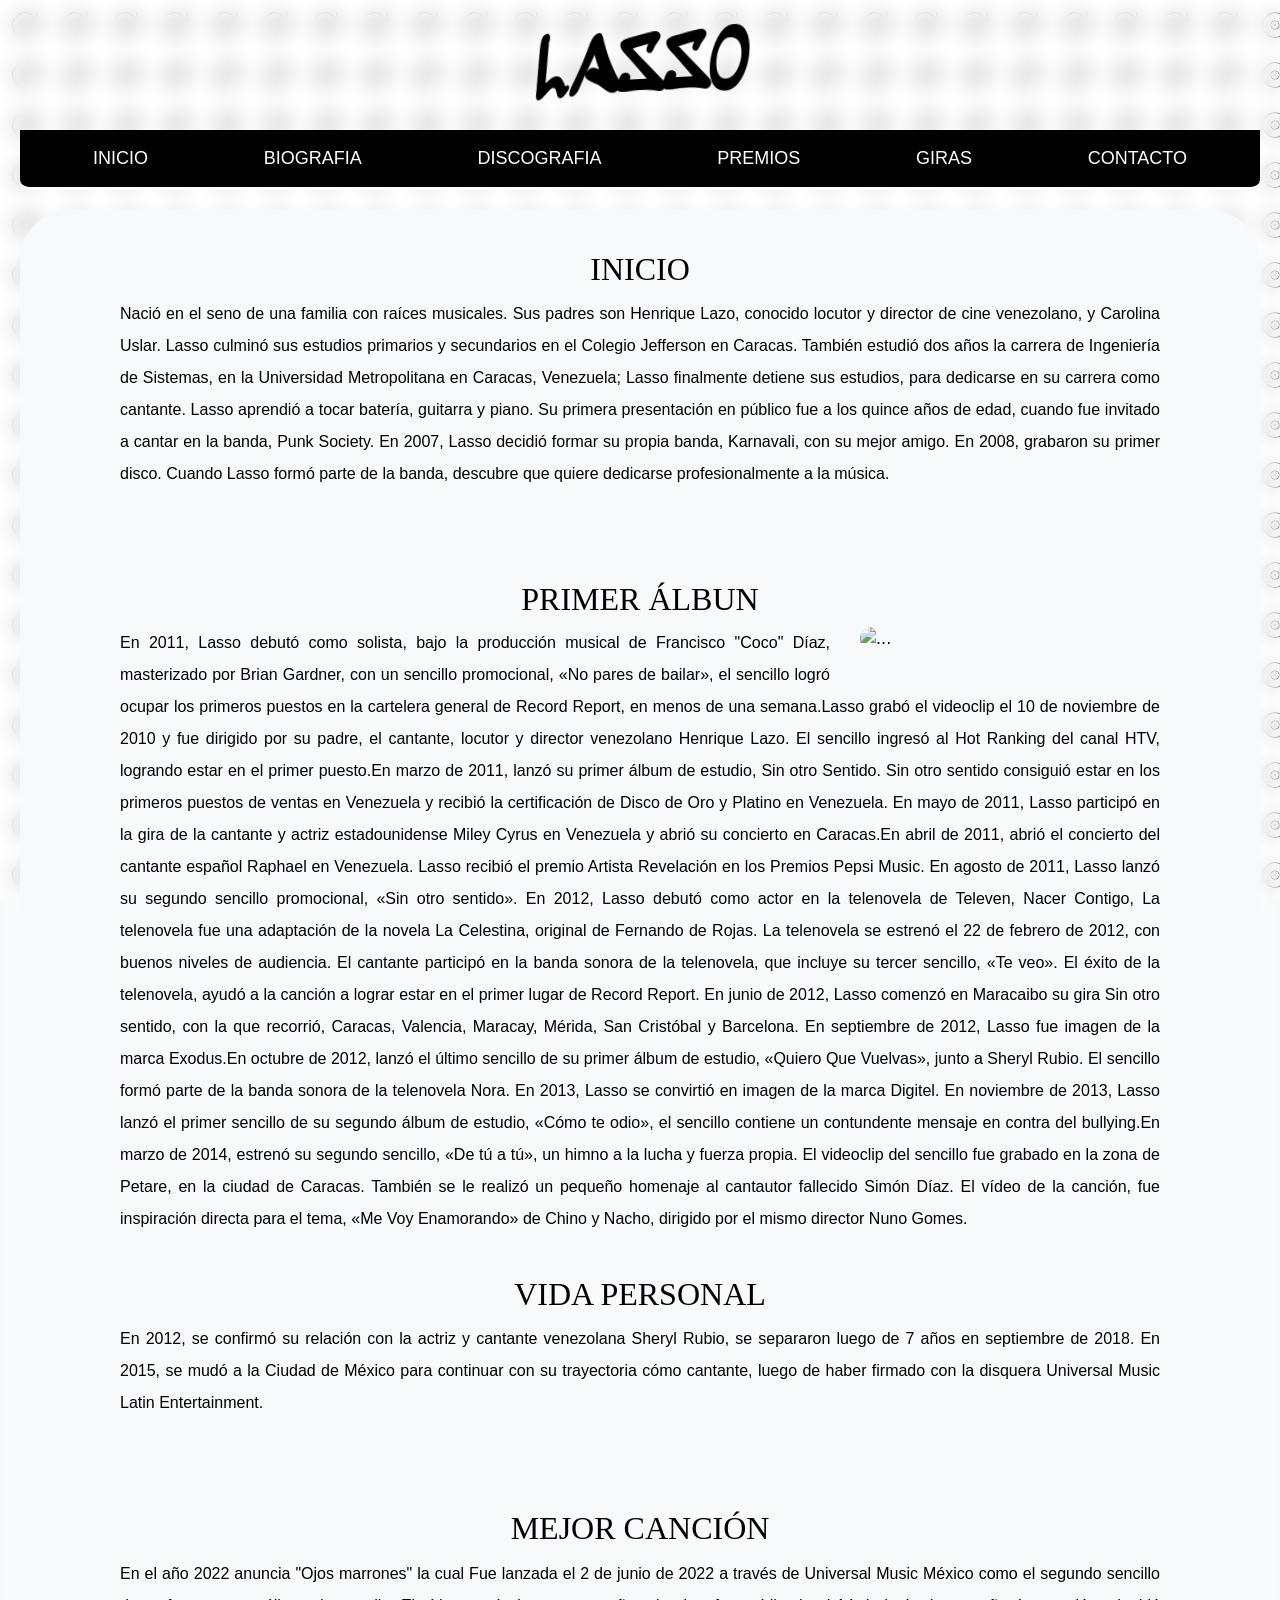
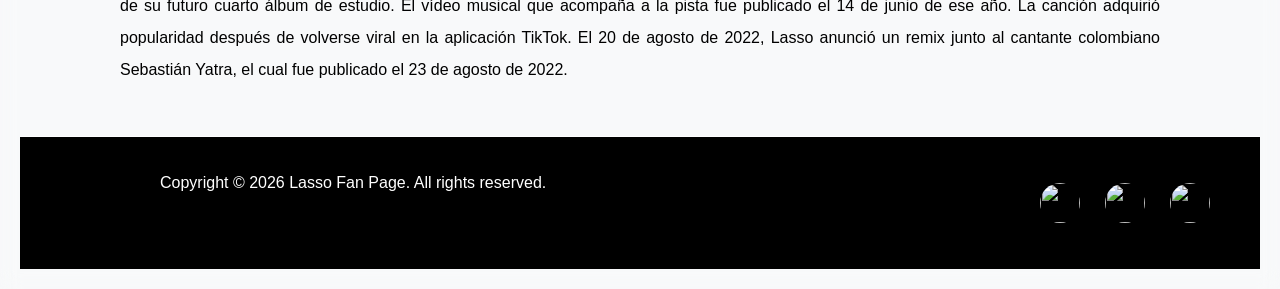
==== commit 68876096: "solo falta responsive" ====
--- a/otraspaginas/biografia.html
+++ b/otraspaginas/biografia.html
@@ -3,7 +3,13 @@
 <head>
     <meta charset="UTF-8">
     <meta name="viewport" content="width=device-width, initial-scale=1.0">
+    
+    <link rel="preconnect" href="https://fonts.googleapis.com">
+    <link rel="preconnect" href="https://fonts.gstatic.com" crossorigin>
+    <link href="https://fonts.googleapis.com/css2?family=Sedgwick+Ave+Display&display=swap" rel="stylesheet">
+    
     <link href="https://cdn.jsdelivr.net/npm/bootstrap@5.3.8/dist/css/bootstrap.min.css" rel="stylesheet" integrity="sha384-sRIl4kxILFvY47J16cr9ZwB07vP4J8+LH7qKQnuqkuIAvNWLzeN8tE5YBujZqJLB" crossorigin="anonymous">
+    
     <link rel="stylesheet" href="../css/style.css">
     <title>Lasso fan page</title>
 </head>
@@ -16,9 +22,9 @@
             <a class="nav-link" href="../index.html">INICIO</a>
             <a class="nav-link" href="biografia.html">BIOGRAFIA</a>
             <a class="nav-link" href="discografia.html">DISCOGRAFIA</a>
+            <a class="nav-link" href="premios.html">PREMIOS</a>
+            <a class="nav-link" href="giras.html">GIRAS</a>
             <a class="nav-link" href="contacto.html">CONTACTO</a>
-            <a class="nav-link" href="giras.html">GIRAS</a>
-            <a class="nav-link" href="premios.html">PREMIOS</a>
         </div>
     </nav>
     
--- a/css/style.css
+++ b/css/style.css
@@ -4,10 +4,12 @@
   padding: 20px;
 }
 body footer {
+  margin-top: auto;
+  width: 100%;
   display: flex;
   justify-content: space-between;
   align-items: center;
-  padding: 15px 40px;
+  padding: 20px 40px;
   color: white;
   background-color: #000;
   border-top: 1px solid #fff;
@@ -30,16 +32,21 @@
 }
 
 body {
-  background-color: black;
-  margin: 0;
-  padding: 20px;
+  backdrop-filter: blur(10px);
+}
+body header {
+  text-align: center;
+  padding: 3px 0;
+  width: 100%;
 }
 body header h1 {
-  text-align: center;
-  color: white;
-  font-family: "castellar", sans-serif;
-  margin: 30px 0;
-  font-size: 100px;
+  font-family: "Sedgwick Ave Display", cursive;
+  font-size: 5rem;
+  font-style: normal;
+  color: black;
+  text-transform: uppercase;
+  letter-spacing: -4px;
+  transform: rotate(-3deg);
 }
 body nav {
   background-color: black;
@@ -64,22 +71,41 @@
   font-family: "castellar", sans-serif;
   font-size: 18px;
 }
+
+body {
+  margin: 0;
+  padding: 20px;
+  background-color: #f8f9fa;
+  background-image: url("../img/063ebd2c1d20a2884068335830959a2b.jpg");
+  background-repeat: repeat;
+  background-size: 50px;
+  background-attachment: fixed;
+  margin: 0;
+  padding: 20px;
+}
+body div .carousel-inner {
+  max-width: 70rem;
+  margin: 0 auto;
+}
 body div .carousel-inner .carousel-item img {
   width: 100%;
   height: 500px;
+  object-fit: cover;
 }
 body .contexto {
   display: flex;
   flex-direction: column;
   align-items: center;
-  color: white;
   font-family: "Arial", sans-serif;
   margin: 75px 100px;
+  background-color: #f8f9fa;
+  border-radius: 20px;
 }
 body .contexto h2 {
   font-family: "castellar", sans-serif;
   text-align: center;
   margin: 50px 0 20px 0;
+  font-weight: bold;
 }
 body .contexto p {
   font-family: "Arial", sans-serif;
@@ -88,14 +114,50 @@
   margin: 10px 100px 50px 100px;
 }
 
+body {
+  min-height: 100vh;
+  display: flex;
+  flex-direction: column;
+  margin: 0;
+}
 body .bibliografia {
-  color: white !important;
+  color: black;
+  background-color: #f8f9fa;
+  border-radius: 50px;
 }
 body .bibliografia .subtitulo {
-  color: white !important;
+  text-align: center;
+  font-family: "Playwrite AU VIC Guides", cursive;
+  font-weight: 400;
+  font-style: normal;
+  clear: both;
+  padding-top: 40px;
+}
+body .bibliografia .textoconfoto {
+  padding: 0 100px;
+  display: flex;
+  flex-direction: row;
+  align-items: flex-start;
+  gap: 40px;
+  display: flow-root;
+}
+body .bibliografia .textoconfoto .texto {
+  flex: 1;
+  font-family: "Arial", sans-serif;
+  text-align: justify;
+  line-height: 2;
+  margin: 0;
+}
+body .bibliografia .textoconfoto img {
+  margin-left: 30px;
+  margin-bottom: 15px;
+  float: right;
+  flex-shrink: 0;
+  height: auto;
+  width: 300px;
+  border-radius: 15px;
 }
 body .bibliografia p {
-  color: white !important;
   font-family: "Arial", sans-serif;
   text-align: justify;
   line-height: 2;
@@ -112,35 +174,44 @@
   align-items: flex-start;
 }
 body .albunes div .card-body {
-  background-color: #2CA8DE !important;
+  background-color: #218DA6;
   color: white !important;
 }
 
-body h1 {
+body .titulodep {
+  color: black;
+  background-color: #f8f9fa;
+  border-radius: 20px;
+  margin-right: 1px;
+  font-family: "castellar", sans-serif;
+  text-align: center;
+}
+body .giras .backwt {
+  backdrop-filter: blur(8px);
+  border-radius: 30px;
+}
+body .giras .backwt .awt {
   color: aqua;
-}
-body .giras .awt {
-  color: azure;
   margin-top: 20px;
 }
-body .giras .algodon {
+body .giras .backwt .algodon {
   display: flex;
   flex-direction: row;
   align-items: center;
   margin: 25px 10px;
 }
-body .giras .algodon .girasimg {
+body .giras .backwt .algodon .girasimg {
   width: 220px;
   height: 300px;
   border-radius: 10px;
   margin: 20px 0;
 }
-body .giras .qspswt {
+body .giras .backwt .qspswt {
   color: #FF62BB;
   text-align: right;
   margin-right: 50px;
 }
-body .giras .qsps {
+body .giras .backwt .qsps {
   display: flex;
   flex-direction: row;
   align-items: center;
@@ -148,33 +219,33 @@
   gap: 5px;
   padding: 10px;
 }
-body .giras .qsps .girasimg {
+body .giras .backwt .qsps .girasimg {
   width: 220px;
   height: 300px;
   border-radius: 10px;
   margin: 20px 0;
 }
-body .giras .qsps img {
+body .giras .backwt .qsps img {
   border-radius: 10px;
   order: 1;
   flex-shrink: 0;
 }
-body .giras .qsps p {
+body .giras .backwt .qsps p {
   font-size: 16px;
   order: 2;
   line-height: 1.8;
   text-align: justify;
 }
-body .giras .mwt {
+body .giras .backwt .mwt {
   color: brown;
 }
-body .giras .malcriado {
+body .giras .backwt .malcriado {
   display: flex;
   flex-direction: row;
   align-items: center;
   margin: 25px 10px;
 }
-body .giras .malcriado .girasimg {
+body .giras .backwt .malcriado .girasimg {
   width: 220px;
   height: 300px;
   border-radius: 10px;
@@ -184,26 +255,142 @@
 body .contacto {
   display: flex;
   flex-direction: column;
-  justify-content: left;
+  justify-content: center;
+  align-items: center;
   flex-wrap: wrap;
   gap: 15px;
 }
-body .contacto .contacto-info {
-  display: flex;
-  flex-direction: row;
-  align-items: center;
-  gap: 5px;
-}
-body .contacto .contacto-info img {
+body .contacto .youtube {
+  display: flex;
+  flex-direction: row;
+  align-items: center;
+  gap: 5px;
+  padding: 15px;
+  border-radius: 20px;
+  margin-bottom: 20px;
+  background-color: #9B0F06;
+  width: 50%;
+  max-width: 750px;
+  height: 100%;
+}
+body .contacto .youtube img {
   height: 150px;
   width: 200px;
   object-fit: cover;
   border-radius: 20px;
 }
+body .contacto .youtube a {
+  color: #000000;
+  text-decoration: none;
+  font-family: "Arial", sans-serif;
+  font-weight: bold;
+}
+body .contacto .whatsapp {
+  display: flex;
+  flex-direction: row;
+  align-items: center;
+  gap: 5px;
+  padding: 15px;
+  border-radius: 20px;
+  margin-bottom: 20px;
+  background-color: #25D366;
+  width: 50%;
+  max-width: 750px;
+  height: 100%;
+}
+body .contacto .whatsapp img {
+  height: 150px;
+  width: 200px;
+  object-fit: cover;
+  border-radius: 20px;
+}
+body .contacto .whatsapp a {
+  color: #000000;
+  text-decoration: none;
+  font-family: "Arial", sans-serif;
+  font-weight: bold;
+}
+body .contacto .x {
+  display: flex;
+  flex-direction: row;
+  align-items: center;
+  gap: 5px;
+  padding: 15px;
+  border-radius: 20px;
+  margin-bottom: 20px;
+  background-color: #000000;
+  width: 50%;
+  max-width: 750px;
+  height: 100%;
+}
+body .contacto .x img {
+  height: 150px;
+  width: 200px;
+  object-fit: cover;
+  border-radius: 20px;
+}
+body .contacto .x a {
+  color: #ffffff;
+  text-decoration: none;
+  font-family: "Arial", sans-serif;
+  font-weight: bold;
+}
+body .contacto .instagram {
+  display: flex;
+  flex-direction: row;
+  align-items: center;
+  gap: 5px;
+  padding: 15px;
+  border-radius: 20px;
+  margin-bottom: 20px;
+  background-color: #7C39BF;
+  width: 50%;
+  max-width: 750px;
+  height: 100%;
+}
+body .contacto .instagram img {
+  height: 150px;
+  width: 200px;
+  object-fit: cover;
+  border-radius: 20px;
+}
+body .contacto .instagram a {
+  color: black;
+  text-decoration: none;
+  font-family: "Arial", sans-serif;
+  font-weight: bold;
+}
+body .contacto .spotify {
+  display: flex;
+  flex-direction: row;
+  align-items: center;
+  gap: 5px;
+  padding: 15px;
+  border-radius: 20px;
+  margin-bottom: 20px;
+  background-color: #0D0A0A;
+  width: 50%;
+  max-width: 750px;
+  height: 100%;
+}
+body .contacto .spotify img {
+  height: 150px;
+  width: 200px;
+  object-fit: cover;
+  border-radius: 20px;
+}
+body .contacto .spotify a {
+  color: rgb(255, 255, 255);
+  text-decoration: none;
+  font-family: "Arial", sans-serif;
+  font-weight: bold;
+}
+body div .card-body {
+  background-color: #57595B;
+}
 
 body .premioslasso ul h2 {
-  color: white;
-  font-family: "castellar", sans-serif;
+  color: black;
   text-align: center;
   margin: 50px 0 20px 0;
 }
@@ -214,7 +401,6 @@
   margin: 21px 10px;
 }
 body .premioslasso ul .pepsi p {
-  color: white;
   font-size: 16px;
   line-height: 1.8;
   text-align: justify;
@@ -250,11 +436,19 @@
 }
 
 p {
-  color: white;
+  color: black;
   font-family: "Arial", sans-serif;
   text-align: justify;
   line-height: 2;
   margin: 10px 100px 50px 100px;
 }
 
+h2 {
+  font-family: "Sedgwick Ave Display", cursive;
+}
+
+html {
+  height: 100%;
+}
+
 /*# sourceMappingURL=style.css.map */
